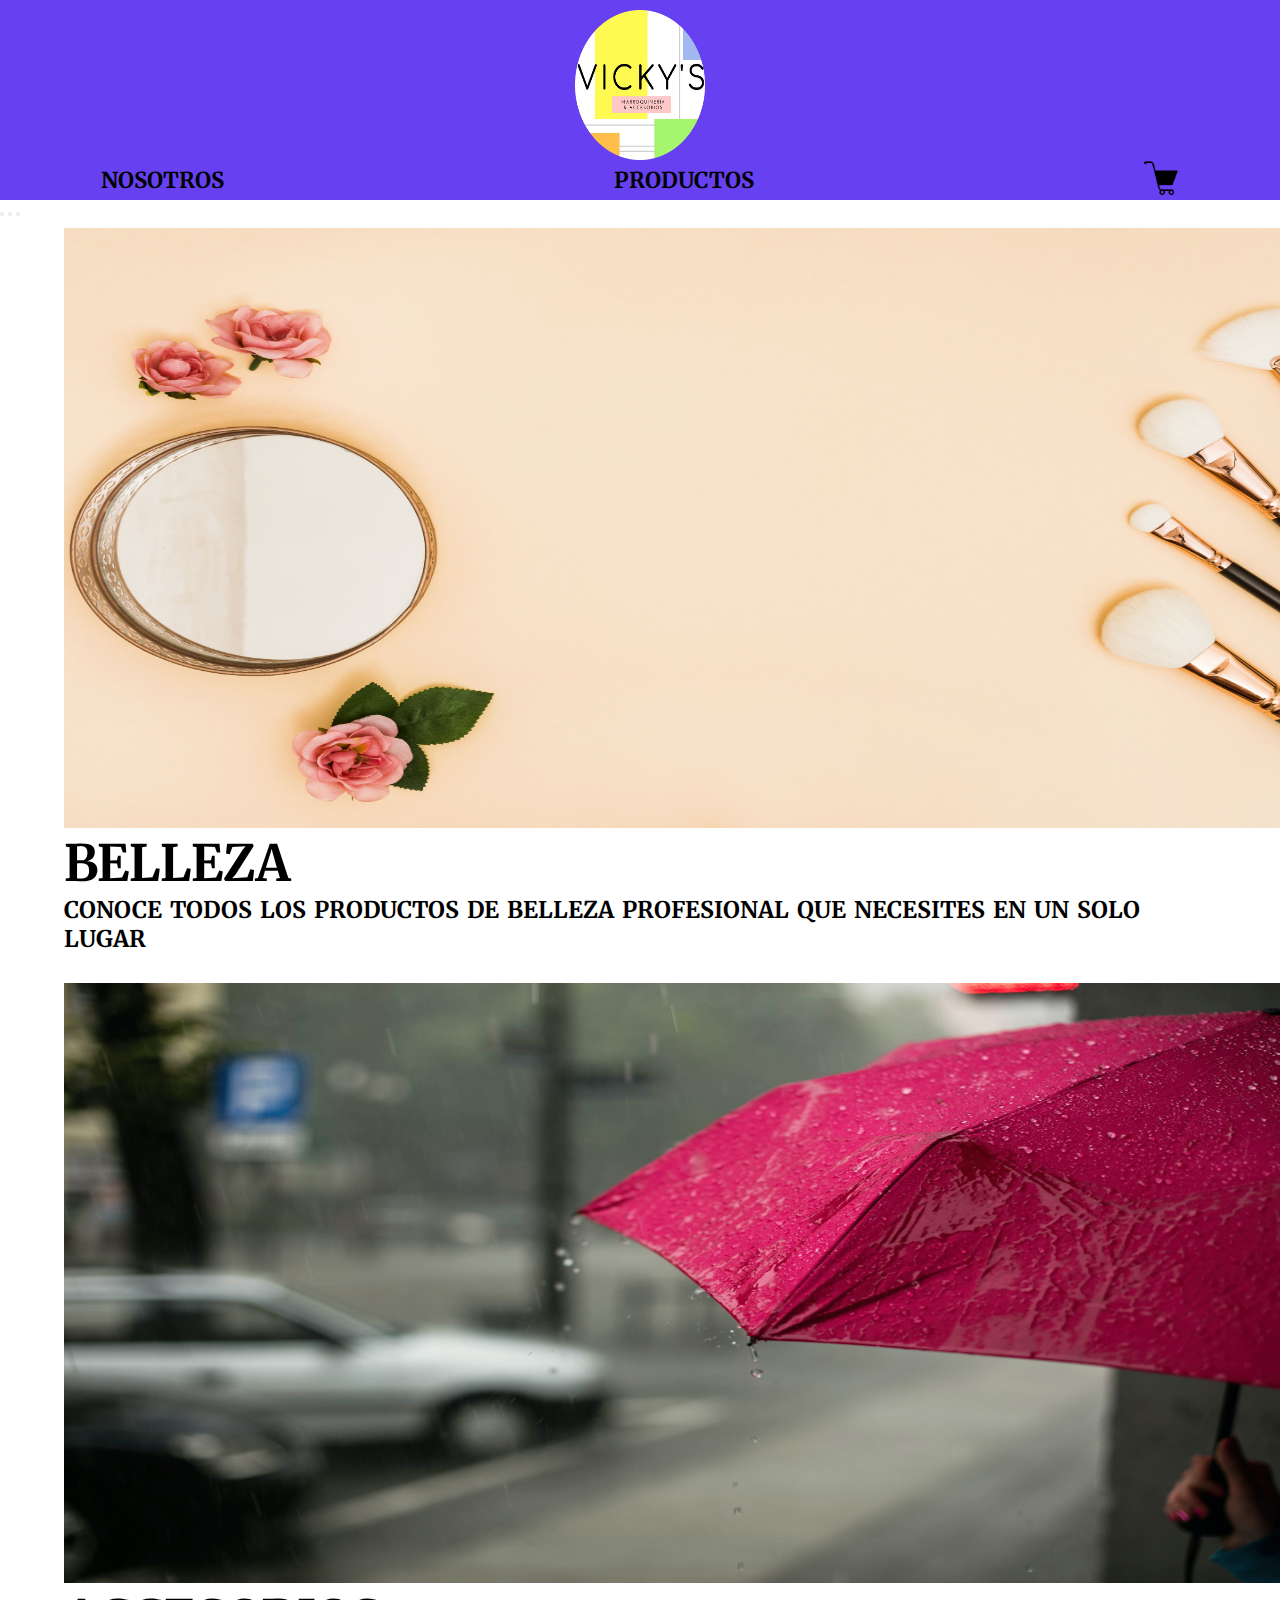
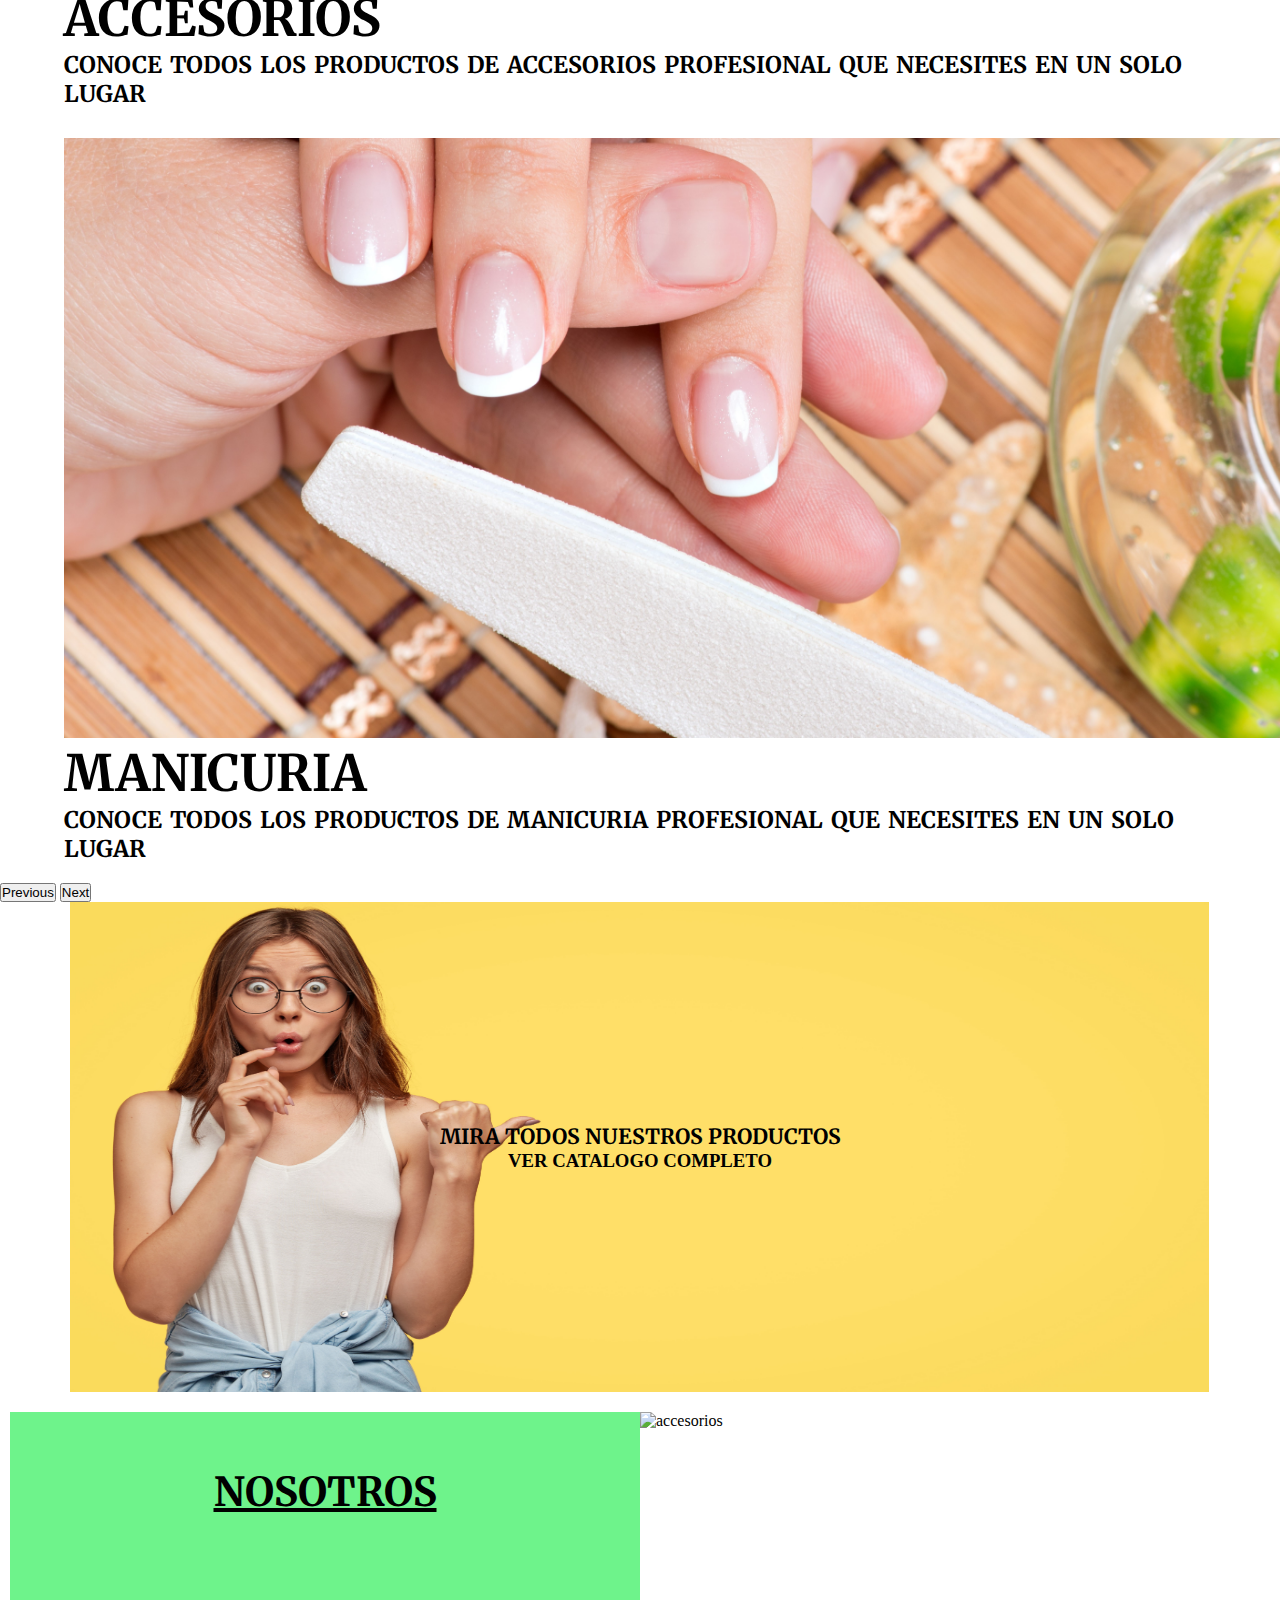
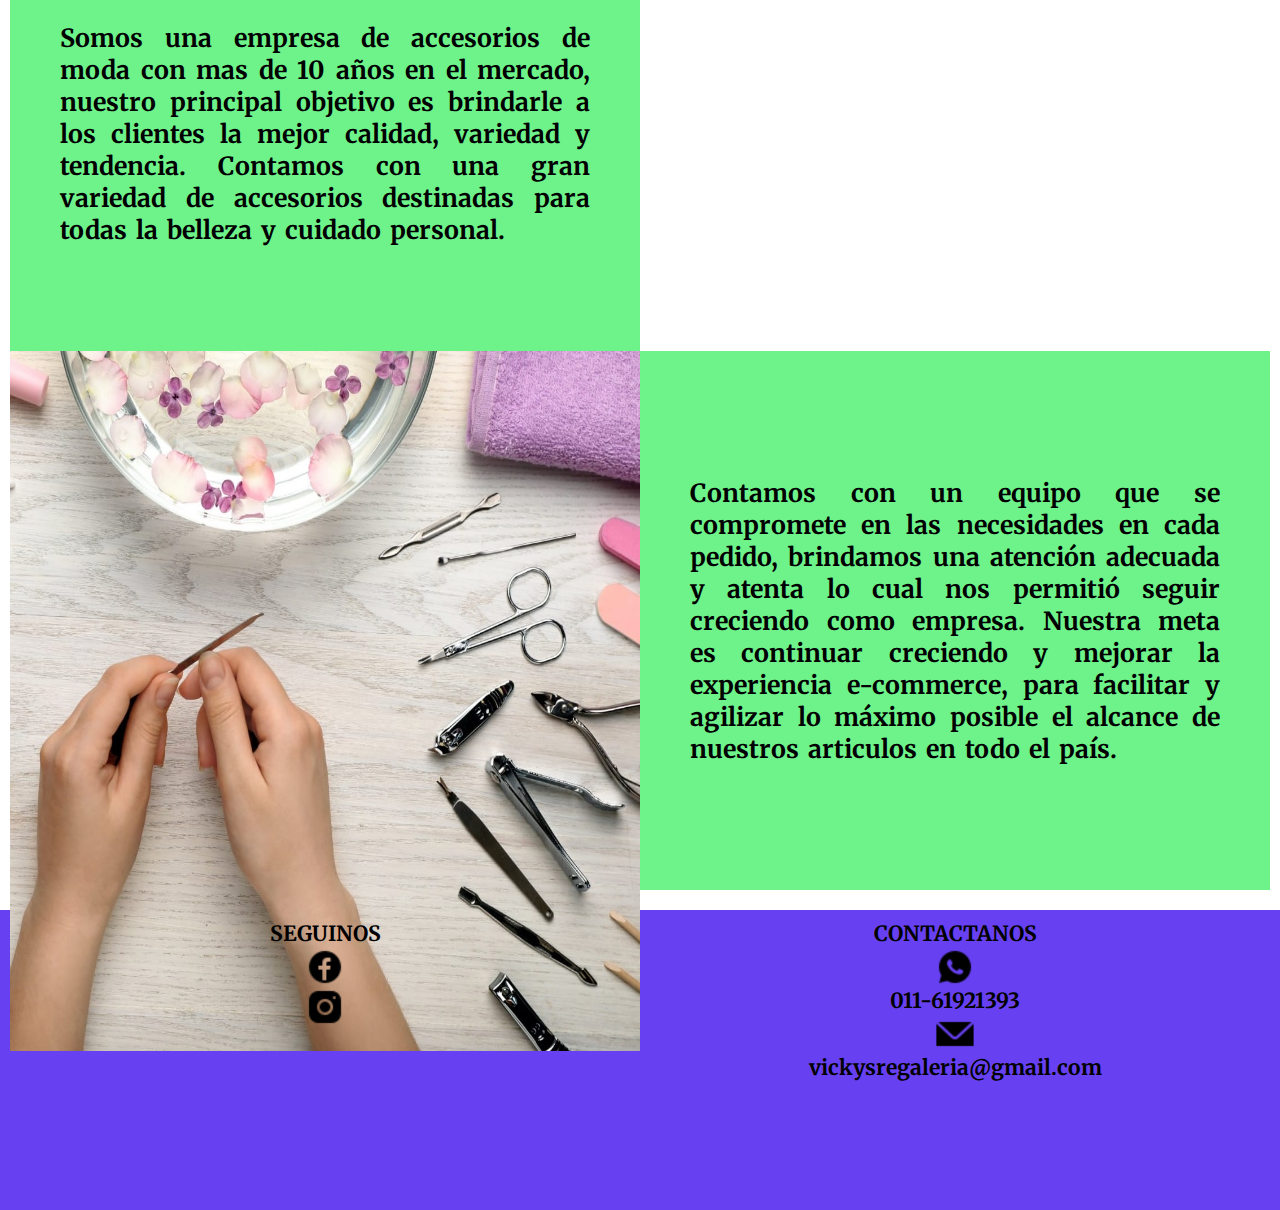
==== index.html @ ddefb320 "borrador proyecto final" ====
<!DOCTYPE html>
<html lang="en">
<head>
    <meta charset="UTF-8">
    <meta http-equiv="X-UA-Compatible" content="IE=edge">
    <meta name="viewport" content="width=device-width, initial-scale=1.0">
    <meta name="description" content="Tienda de articulos de belleza, cuidado personal y todos los accesorios que necesites al mejor precio">
    <meta name="keywords" content="productos de belleza, accesorios para mujer, productos de cuidado personal">
    <title>Inicio | VICKYS</title>
    <link rel="shortcut icon" href="./assets/images/banner-modified.ico" type="image/x-icon">
    <link href="https://cdn.jsdelivr.net/npm/bootstrap@5.3.0/dist/css/bootstrap.min.css" rel="stylesheet" integrity="sha384-9ndCyUaIbzAi2FUVXJi0CjmCapSmO7SnpJef0486qhLnuZ2cdeRhO02iuK6FUUVM" crossorigin="anonymous">
    <link rel="stylesheet" href="./style.css">
</head>
<body>
    <header>
        <section class="primer-section">
            <nav class="navbar" id="navbar-example2" class="navbar bg-body-tertiary px-3 mb-3">
                <ul class="nav nav-pills">
                    <li class="nav-item">
                        <a class="nav-link" href="#scrollspyHeading1">NOSOTROS</a>
                    </li>
                    <li> 
                        <a href="./pages/productos.html">PRODUCTOS</a>
                    </li>
                    <div>
                        <a href="./pages/carrito.html">
                        <img src="./assets/images/cart.png" alt="carrito de compras">
                        </a>
                    </div>
                </ul>
            </nav>
        </section>
    </header>
    <main>
        <div id="carouselExampleCaptions" class="carousel slide">
            <div class="carousel-indicators">
                <button type="button" data-bs-target="#carouselExampleCaptions" data-bs-slide-to="0" class="active" aria-current="true" aria-label="Slide 1"></button>
                <button type="button" data-bs-target="#carouselExampleCaptions" data-bs-slide-to="1" aria-label="Slide 2"></button>
                <button type="button" data-bs-target="#carouselExampleCaptions" data-bs-slide-to="2" aria-label="Slide 3"></button>
            </div>
            <div class="carousel-inner">
            <div class="carousel-item active">
                <img src="./assets/images/carrusel.jpg" class="d-block w-100" alt="banner belleza">
                <div class="carousel-caption d-none d-md-block">
                    <h5>BELLEZA</h5>
                    <p>CONOCE TODOS LOS PRODUCTOS DE BELLEZA PROFESIONAL QUE NECESITES EN UN SOLO LUGAR</p>
                </div>
            </div>
            <div class="carousel-item">
                <img src="./assets/images/baner-accesorios.jpg" class="d-block w-100" alt="banner accesorios">
                <div class="carousel-caption d-none d-md-block">
                    <h5>ACCESORIOS</h5>
                    <p>CONOCE TODOS LOS PRODUCTOS DE ACCESORIOS PROFESIONAL QUE NECESITES EN UN SOLO LUGAR</p>
                </div>
            </div>
            <div class="carousel-item">
                <img src="./assets/images/banner-manicuria.jpg" class="d-block w-100" alt="banner manicuria">
                <div class="carousel-caption d-none d-md-block">
                    <h5>MANICURIA</h5>
                    <p>CONOCE TODOS LOS PRODUCTOS DE MANICURIA PROFESIONAL QUE NECESITES EN UN SOLO LUGAR</p>
                </div>
            </div>
            </div>
            <button class="carousel-control-prev" type="button" data-bs-target="#carouselExampleCaptions" data-bs-slide="prev">
                <span class="carousel-control-prev-icon" aria-hidden="true"></span>
                <span class="visually-hidden">Previous</span>
            </button>
            <button class="carousel-control-next" type="button" data-bs-target="#carouselExampleCaptions" data-bs-slide="next">
                <span class="carousel-control-next-icon" aria-hidden="true"></span>
                <span class="visually-hidden">Next</span>
            </button>
        </div>
        <div class="catalogo">
            <p>MIRA TODOS NUESTROS PRODUCTOS</p>
            <h3>VER CATALOGO COMPLETO</h3>
        </div>
        <section class="section-nos" data-bs-spy="scroll" data-bs-target="#navbar-example2" data-bs-root-margin="0px 0px -40%" data-bs-smooth-scroll="true" class="scrollspy-example bg-body-tertiary p-3 rounded-2" tabindex="0">
        <div class="div-nos">
            <h2 id="scrollspyHeading1">NOSOTROS</h2>
            <P>
                Somos una empresa de accesorios de moda con mas de 10 años en el mercado, nuestro principal objetivo es brindarle a los clientes la mejor calidad, variedad y tendencia.
                Contamos con una gran variedad de accesorios destinadas para todas la belleza y cuidado personal.
            </P>
        </div>
        <div >
            <img class="div-img" src="./assets/images/banner-nosotros-2.jpg" alt="accesorios">
        </div>
        <div>
            <img class="div-img" src="./assets/images/banner-nosotros.jpeg" alt="manicuria">
        </div>
        <div class="div-nos">
            <p>
                Contamos con un equipo que se compromete en las necesidades en cada pedido, brindamos una atención adecuada y atenta lo cual nos permitió seguir creciendo como empresa.
                Nuestra meta es continuar creciendo y mejorar la experiencia e-commerce, para facilitar y agilizar lo máximo posible el alcance de nuestros articulos en todo el país.
            </p>
        </div>
        </section>
    </main>
    <footer>
        <div class="div-footer" >
            <li class="li-footer" >
                <h2>SEGUINOS</h2>
                <img class="img-footer" src="./assets/images/icons8-facebook.png" alt="icono de facebook">
                <img class="img-footer" src="./assets/images/icons8-instagram.png" alt="icono de instagram">
            </li>
            <li class="li-footer" >
                <h2>CONTACTANOS</h2>
                <img class="img-footer" src="./assets/images/icons8-whatsapp.png" alt="icono de whatsapp">
                <p> 011-61921393</p>
                <img class="img-footer" src="./assets/images/icons8-email.png" alt="icono de email">
                <p>vickysregaleria@gmail.com</p>
            </li>
        </div>
    </footer>
</body>
</html>
---- style.css ----
@import url('https://fonts.googleapis.com/css2?family=Merriweather&display=swap');

*{
    margin: 0;
    padding: 0;
    box-sizing: border-box;
}

/* header */
header{
    height: 200px;
    display: flex;
    flex-direction: column;
    align-items: center;
    background-color:rgb(103, 65, 241);
}
.primer-section{
    display: flex;
    flex-direction: column;
    justify-content: flex-end;
    align-items: center;
    background-color: whitesmoke;
    width:100%;
    height: 190px;
    background-image:url(./assets/images/banner-modified.png);
    background-size: 130px 150px;
    background-repeat: no-repeat;
    background-position: 50% 25%;
    background-color:rgb(103, 65, 241);
}
.navbar{
    background-color:rgb(103, 65, 241);
    width: 80%;
    height: 30px;
    display: flex;
    flex-direction: column;
    justify-content: space-evenly;
    z-index: 3;
    align-content:flex-end ;
}
.nav-link{
    color: black;
}
.nav-link :hover{
    color: rgba(119, 228, 212, 1) ;
}
ul{
    display: flex;
    align-items: center;
    justify-content: center;
    gap: 390px;
    list-style: none;
}
li{
    display: flex;
    list-style: none;
    font-family: 'Merriweather', serif;
    font-size: 22px;
    font-weight: bold;
    word-spacing: 15px;
}
a{
    text-decoration: none;
    color:black;
}
.nav-items li:hover{
    color:rgba(119, 228, 212, 1);
}
div a img{
    width: 35px;
    height: 35px;
}

/* main*/
.carousel-item{
    padding-top:10px;
    padding-bottom: 20px;
    margin-left: 5%;
    margin-right: 5%;
}
.carousel-item h5{
    font-family:'Merriweather', serif;
    font-size: 50px;
}
.carousel-item p{
    font-family: 'Merriweather', serif;
    font-size: 23px;
    word-spacing: 3px;
}
.carousel-item img{
    height: 600px;
    width: 1300px;
}
.catalogo{
    margin-bottom: 10px;
    width: 100%;
    height: 490px;
    display: grid;
    justify-items: center;
    align-content: center;
    align-items: center;
    list-style: none;
    background-image: url(./assets/images/banner-2.jpg);
    background-size: 89% 500px;
    background-repeat: no-repeat;
    background-position: center;
}
.section-nos{
    padding: 10px;
    display: grid;
    grid-template-columns: 50% 50%;
    grid-template-rows: 50% 50%;
}
.div-nos{
    background-color: rgb(110, 243, 139);
    display: flex;
    flex-direction: column;
    justify-content: space-evenly;
}
.div-nos p{
    padding: 50px;
    text-align:justify;
    font-family:'Merriweather', serif;
    font-size: 25px;
    word-spacing: 3px
}
.div-nos h2{
    text-align: center;
    font-family:'Merriweather', serif;
    font-size: 40px;
    color: rgb(103, 65, 241);
}
.div-nos h2{
    color:black;
        text-decoration: underline;
    }

.div-img{
    width: 100%;
    height: 700px;
}

/*footer*/
footer{
    width: 100%;
    height: 300px;
    background-color:rgb(103, 65, 241);
}
.div-footer{
    width: 100%;
    padding: 10px;
    margin-top: 10px;
    font-size: 16px;
    list-style: none;
    display: grid;
    grid-template-columns: 1fr 1fr;
}
.li-footer{
    display: flex;
    flex-direction: column;
    align-items: center;
}
.img-footer{
    height: 40px;
    width: 40px;
}
.li-footer h2, p{
    font-family: 'Merriweather', serif;
    font-size: 21px;
    text-decoration: none;
    font-weight: bold;
    color: black;
}
.li-footer h2:hover{
    color:rgba(119, 228, 212, 1) ;
}
.li-footer p:hover{
    color:rgba(119, 228, 212, 1) ;
}

/* main-productos*/
.main-productos{
    margin-top: 10px;
    padding: 30px;
    background-color: rgb(245, 216, 84);
}
.col{
    display: flex;
    flex-direction: column-reverse;
    align-items: center;
}
.col img{
    height: 250px;
    width: 316px;
}
.col :hover{
    opacity: 0.6;
    transition: opacity 0.3s ease;
}
.nombre-col{
    color: rgb(103, 65, 241);
    font-family: 'Merriweather', serif;
    font-size: 22px;
}
.productos-container{
    display: grid;
    grid-template-columns: repeat(3, 225px);
    grid-template-rows: repeat(3, 290);
    column-gap: 250px;
    row-gap: 10px;
    justify-content: center;
}
.img-producto{
    padding: 15px;
    height: 225px;
    width: 190px;
}
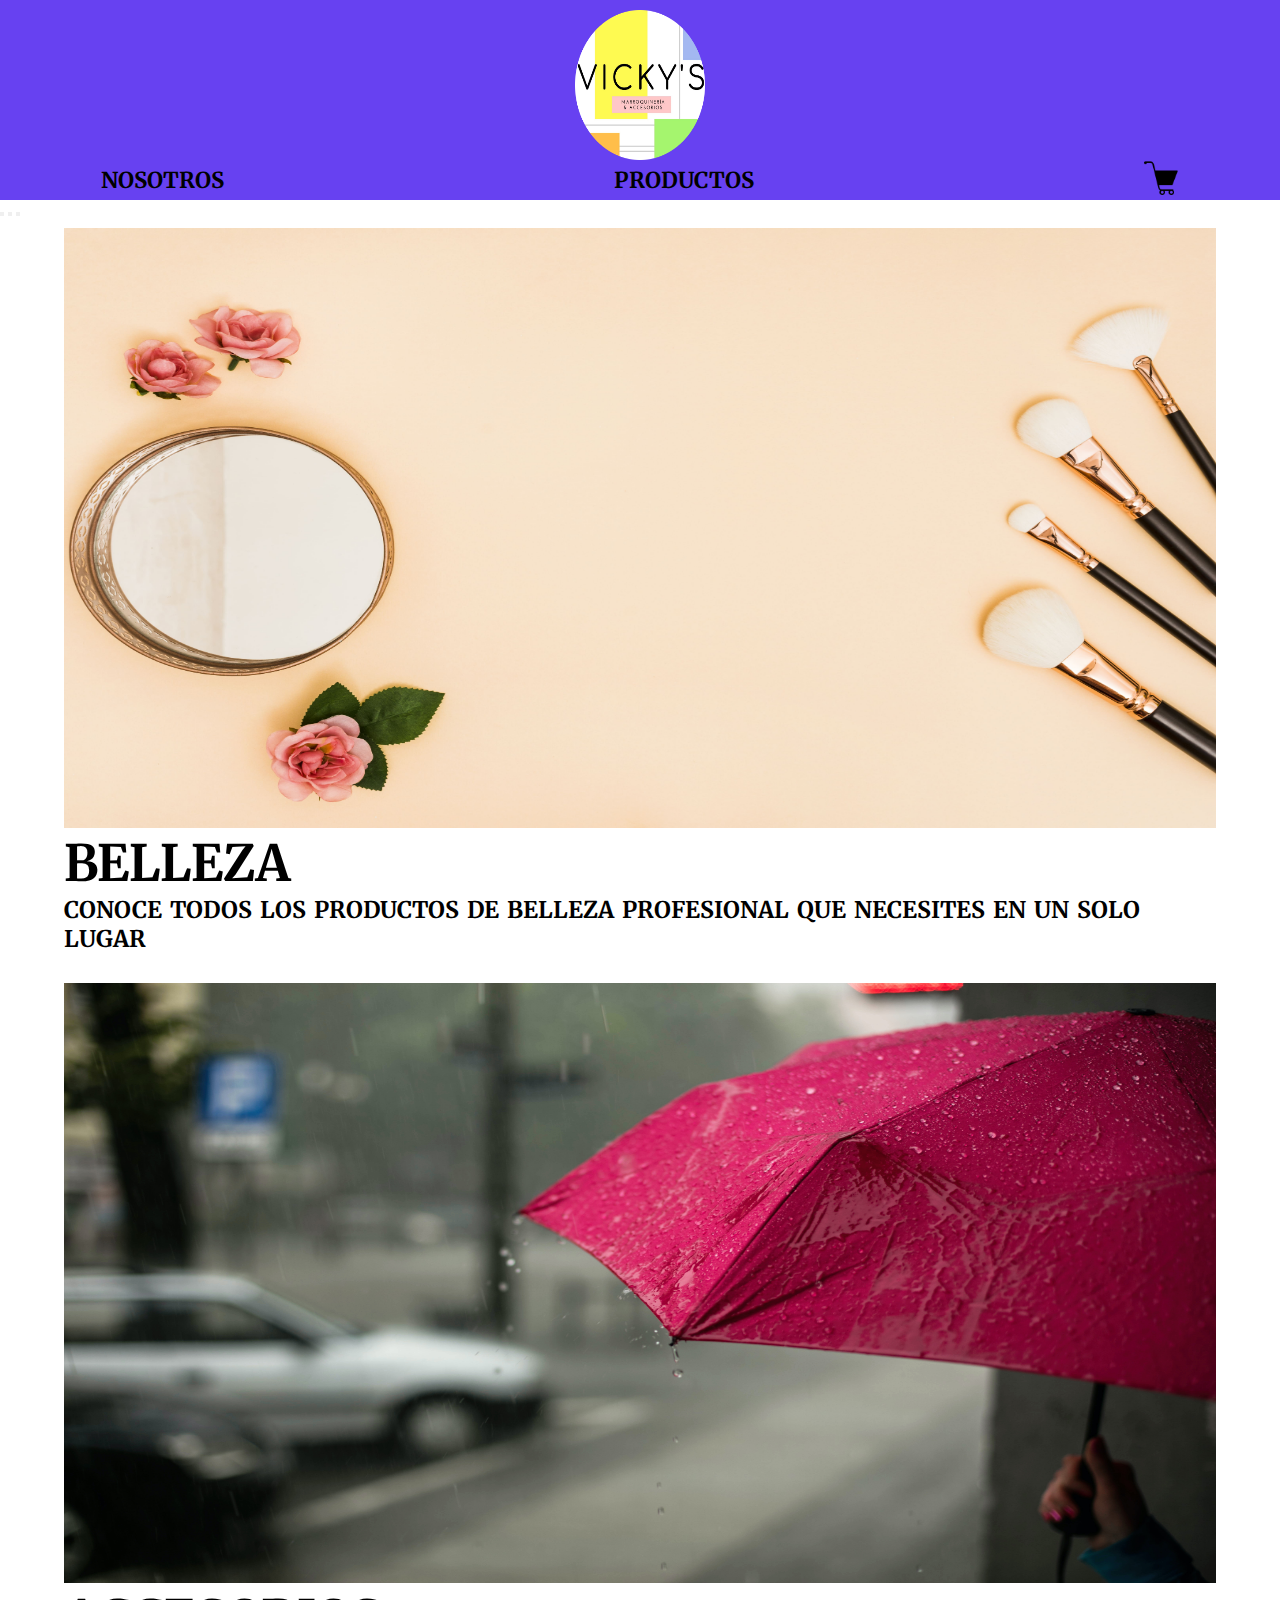
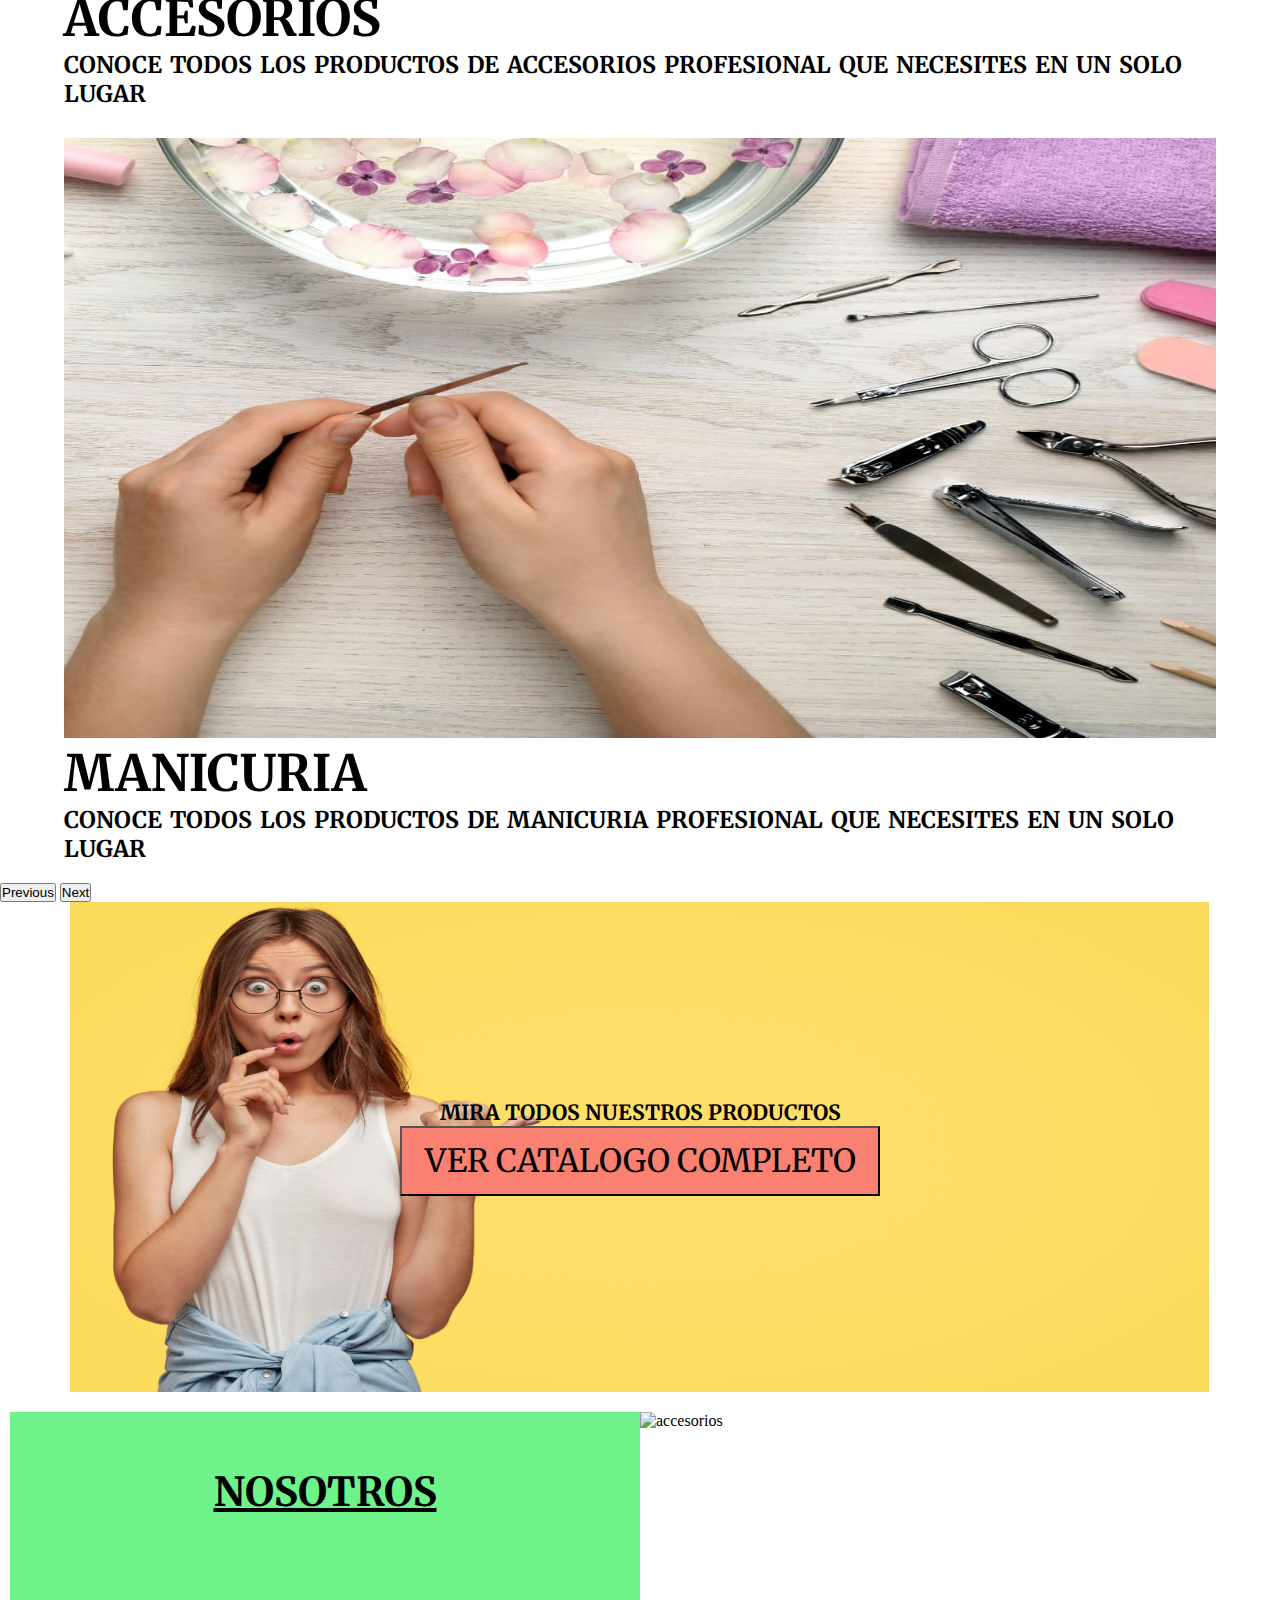
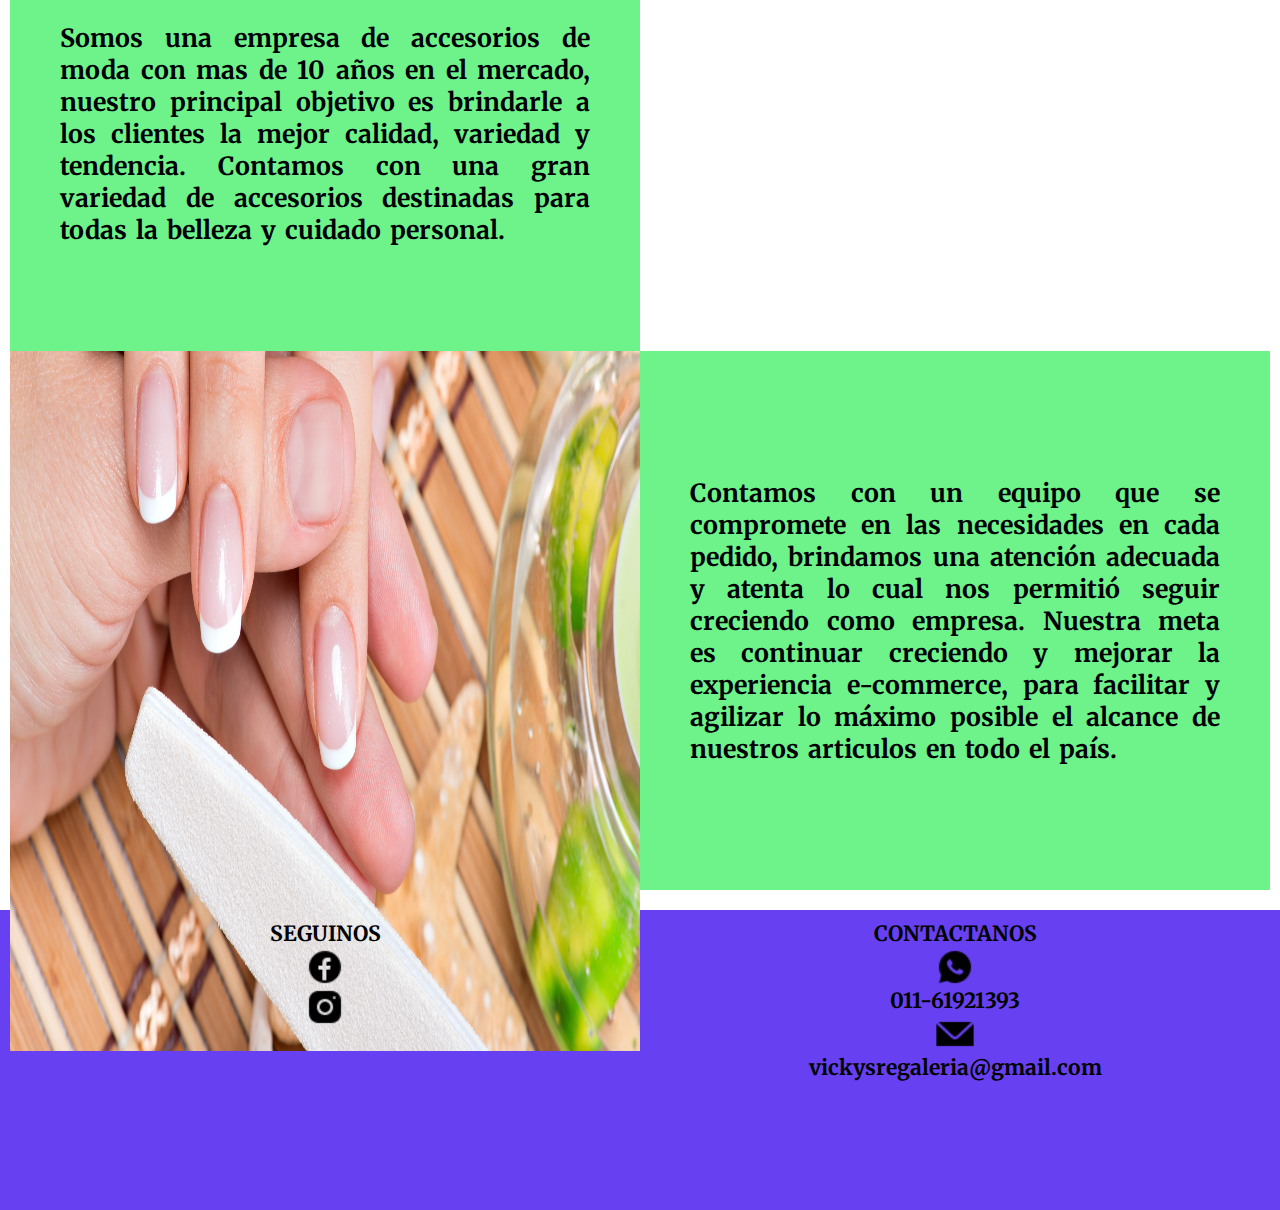
==== commit d3e2ebbb: "arreglo de lista" ====
--- a/index.html
+++ b/index.html
@@ -54,7 +54,7 @@
                 </div>
             </div>
             <div class="carousel-item">
-                <img src="./assets/images/banner-manicuria.jpg" class="d-block w-100" alt="banner manicuria">
+                <img src="./assets/images/banner-nosotros.jpeg" class="d-block w-100" alt="banner manicuria">
                 <div class="carousel-caption d-none d-md-block">
                     <h5>MANICURIA</h5>
                     <p>CONOCE TODOS LOS PRODUCTOS DE MANICURIA PROFESIONAL QUE NECESITES EN UN SOLO LUGAR</p>
@@ -72,7 +72,7 @@
         </div>
         <div class="catalogo">
             <p>MIRA TODOS NUESTROS PRODUCTOS</p>
-            <h3>VER CATALOGO COMPLETO</h3>
+            <button> <a href="./pages/productos.html">VER CATALOGO COMPLETO</a></button>
         </div>
         <section class="section-nos" data-bs-spy="scroll" data-bs-target="#navbar-example2" data-bs-root-margin="0px 0px -40%" data-bs-smooth-scroll="true" class="scrollspy-example bg-body-tertiary p-3 rounded-2" tabindex="0">
         <div class="div-nos">
@@ -86,7 +86,7 @@
             <img class="div-img" src="./assets/images/banner-nosotros-2.jpg" alt="accesorios">
         </div>
         <div>
-            <img class="div-img" src="./assets/images/banner-nosotros.jpeg" alt="manicuria">
+            <img class="div-img" src="./assets/images/banner-manicuria.jpg" alt="manicuria">
         </div>
         <div class="div-nos">
             <p>
@@ -112,5 +112,7 @@
             </li>
         </div>
     </footer>
+    <script src="https://cdn.jsdelivr.net/npm/@popperjs/core@2.11.8/dist/umd/popper.min.js" integrity="sha384-I7E8VVD/ismYTF4hNIPjVp/Zjvgyol6VFvRkX/vR+Vc4jQkC+hVqc2pM8ODewa9r" crossorigin="anonymous"></script>
+    <script src="https://cdn.jsdelivr.net/npm/bootstrap@5.3.0/dist/js/bootstrap.min.js" integrity="sha384-fbbOQedDUMZZ5KreZpsbe1LCZPVmfTnH7ois6mU1QK+m14rQ1l2bGBq41eYeM/fS" crossorigin="anonymous"></script>
 </body>
 </html>--- a/style.css
+++ b/style.css
@@ -89,7 +89,7 @@
 }
 .carousel-item img{
     height: 600px;
-    width: 1300px;
+    width: 100%;
 }
 .catalogo{
     margin-bottom: 10px;
@@ -104,6 +104,19 @@
     background-size: 89% 500px;
     background-repeat: no-repeat;
     background-position: center;
+}
+.catalogo button{
+    width: 480px;
+    height: 70px;
+    display: flex;
+    flex-direction: column;
+    align-items: center;
+    justify-content: center;
+    appearance: auto;
+    color:rgb(110, 243, 139);
+    font-family: "Merriweather", serif;
+    font-size: 32px;
+    background-color: salmon;
 }
 .section-nos{
     padding: 10px;
@@ -214,4 +227,40 @@
     padding: 15px;
     height: 225px;
     width: 190px;
+}
+.boton-seguir{
+    width: 480px;
+    height: 70px;
+    display: flex;
+    flex-direction: column;
+    align-items: center;
+    justify-content: center;
+    appearance: auto;
+    color:rgb(110, 243, 139);
+    font-family: "Merriweather", serif;
+    font-size: 32px;
+    background-color: rgba(237, 231, 231, 0.971);
+}
+.boton-seguir :hover{
+    background-color: rgba(119, 228, 212, 1);
+    color: black;
+}
+.contenedor-botones{
+    display: flex;
+    flex-direction: column;
+    align-items: flex-end;
+}
+.contenedor-button{
+    display: flex;
+    flex-direction: column;
+    align-items: center;
+    justify-content: flex-end;
+    appearance: auto;
+    color:rgb(110, 243, 139);
+    font-size: 15px;
+    font-family:'Merriweather', serif;
+    background-color: rgb(1, 15, 4);
+    width: 225px;
+    border-image: initial;
+    border-bottom: 2px solid grey;
 }